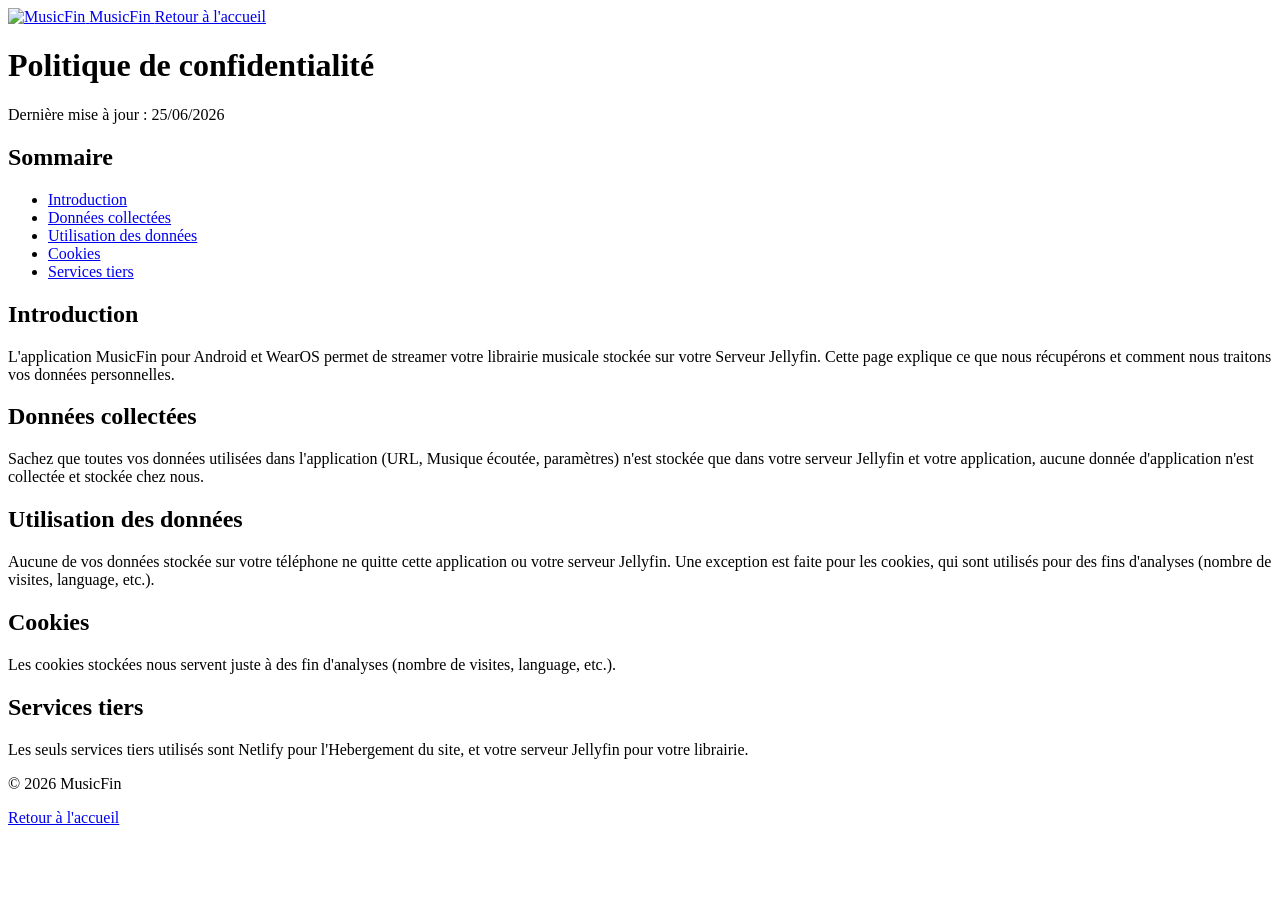
==== privacy.html @ 53d881a1 "Privacy push and clean" ====
<!DOCTYPE html>
<html lang="fr" class="scroll-smooth">
<head>
    <meta charset="UTF-8">
    <meta name="viewport" content="width=device-width, initial-scale=1.0">

    <title>Confidentialité - MusicFin</title>

    <link rel="icon" type="image/png" href="/logo.svg">

    <script src="https://cdn.tailwindcss.com"></script>

    <script>
        tailwind.config = {
            darkMode: 'class'
        }
    </script>
</head>

<body class="bg-white text-slate-900 dark:bg-slate-950 dark:text-white">

    <!-- HEADER -->
    <header class="sticky top-0 z-50 backdrop-blur bg-white/80 dark:bg-slate-950/80 border-b border-slate-200 dark:border-slate-800">

        <div class="max-w-7xl mx-auto px-6 py-4 flex items-center justify-between">

            <a href="index.html" class="flex items-center gap-3">

                <img
                    src="/icon.png"
                    alt="MusicFin"
                    class="w-10 h-10 object-contain">

                <span class="font-bold text-xl">
                    MusicFin
                </span>

            </a>

            <a
                href="index.html"
                class="text-sm font-medium hover:text-violet-500">
                Retour à l'accueil
            </a>

        </div>

    </header>

    <!-- CONTENT -->
    <main class="max-w-4xl mx-auto px-6 py-16">

        <div class="mb-12">

            <h1 class="text-5xl font-black mb-4">
                Politique de confidentialité
            </h1>

            <p class="text-slate-500">
                Dernière mise à jour : 25/06/2026
            </p>

        </div>

        <!-- SOMMAIRE -->
        <div class="bg-slate-100 dark:bg-slate-900 rounded-3xl p-6 mb-12">

            <h2 class="font-bold mb-4">
                Sommaire
            </h2>

            <ul class="space-y-2">
                <li><a href="#intro" class="hover:text-violet-500">Introduction</a></li>
                <li><a href="#collecte" class="hover:text-violet-500">Données collectées</a></li>
                <li><a href="#utilisation" class="hover:text-violet-500">Utilisation des données</a></li>
                <li><a href="#cookies" class="hover:text-violet-500">Cookies</a></li>
                <li><a href="#tiers" class="hover:text-violet-500">Services tiers</a></li>
            </ul>

        </div>

        <!-- SECTIONS -->

        <section id="intro" class="mb-12">
            <h2 class="text-2xl font-bold mb-4">Introduction</h2>
            <p>
                L'application MusicFin pour Android et WearOS permet de streamer votre librairie musicale stockée sur votre Serveur Jellyfin. Cette page explique ce que nous récupérons et comment nous traitons vos données personnelles.
            </p>
        </section>

        <section id="collecte" class="mb-12">
            <h2 class="text-2xl font-bold mb-4">Données collectées</h2>
            <p>
                Sachez que toutes vos données utilisées dans l'application (URL, Musique écoutée, paramètres) n'est stockée que dans votre serveur Jellyfin et votre application, aucune donnée d'application n'est collectée et stockée chez nous.
            </p>
        </section>

        <section id="utilisation" class="mb-12">
            <h2 class="text-2xl font-bold mb-4">Utilisation des données</h2>
            <p>
                Aucune de vos données stockée sur votre téléphone ne quitte cette application ou votre serveur Jellyfin.
                Une exception est faite pour les cookies, qui sont utilisés pour des fins d'analyses (nombre de visites, language, etc.).
            </p>
        </section>

        <section id="cookies" class="mb-12">
            <h2 class="text-2xl font-bold mb-4">Cookies</h2>
            <p>
                Les cookies stockées nous servent juste à des fin d'analyses (nombre de visites, language, etc.).
            </p>
        </section>

        <section id="tiers" class="mb-12">
            <h2 class="text-2xl font-bold mb-4">Services tiers</h2>
            <p>
                Les seuls services tiers utilisés sont Netlify pour l'Hebergement du site, et votre serveur Jellyfin pour votre librairie.
            </p>
        </section>

    </main>

    <!-- FOOTER -->
    <footer class="border-t border-slate-200 dark:border-slate-800">

        <div class="max-w-7xl mx-auto px-6 py-8 flex justify-between items-center flex-col md:flex-row gap-4">

            <p class="text-slate-500 text-sm">
                © 2026 MusicFin
            </p>

            <a
                href="index.html"
                class="text-sm hover:text-violet-500">
                Retour à l'accueil
            </a>

        </div>

    </footer>

</body>
</html>
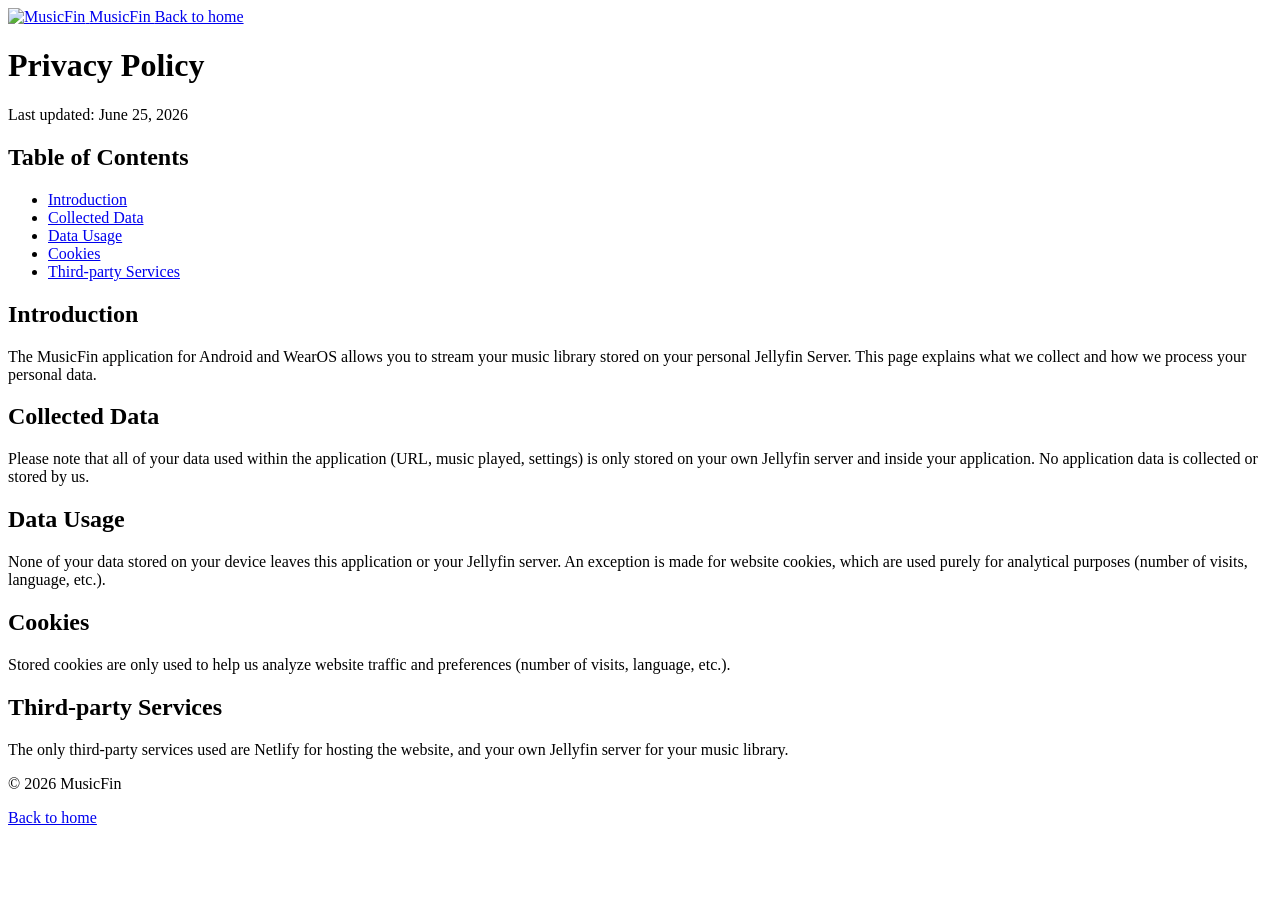
==== commit 67cee5c5: "translation for privacy.html" ====
--- a/privacy.html
+++ b/privacy.html
@@ -1,12 +1,12 @@
 <!DOCTYPE html>
-<html lang="fr" class="scroll-smooth">
+<html lang="en" class="scroll-smooth">
 <head>
     <meta charset="UTF-8">
     <meta name="viewport" content="width=device-width, initial-scale=1.0">
 
-    <title>Confidentialité - MusicFin</title>
+    <title>Privacy Policy - MusicFin</title>
 
-    <link rel="icon" type="image/png" href="/logo.svg">
+    <link rel="icon" type="image/png" href="/icon.png">
 
     <script src="https://cdn.tailwindcss.com"></script>
 
@@ -19,7 +19,6 @@
 
 <body class="bg-white text-slate-900 dark:bg-slate-950 dark:text-white">
 
-    <!-- HEADER -->
     <header class="sticky top-0 z-50 backdrop-blur bg-white/80 dark:bg-slate-950/80 border-b border-slate-200 dark:border-slate-800">
 
         <div class="max-w-7xl mx-auto px-6 py-4 flex items-center justify-between">
@@ -40,86 +39,81 @@
             <a
                 href="index.html"
                 class="text-sm font-medium hover:text-violet-500">
-                Retour à l'accueil
+                Back to home
             </a>
 
         </div>
 
     </header>
 
-    <!-- CONTENT -->
     <main class="max-w-4xl mx-auto px-6 py-16">
 
         <div class="mb-12">
 
             <h1 class="text-5xl font-black mb-4">
-                Politique de confidentialité
+                Privacy Policy
             </h1>
 
             <p class="text-slate-500">
-                Dernière mise à jour : 25/06/2026
+                Last updated: June 25, 2026
             </p>
 
         </div>
 
-        <!-- SOMMAIRE -->
         <div class="bg-slate-100 dark:bg-slate-900 rounded-3xl p-6 mb-12">
 
             <h2 class="font-bold mb-4">
-                Sommaire
+                Table of Contents
             </h2>
 
             <ul class="space-y-2">
                 <li><a href="#intro" class="hover:text-violet-500">Introduction</a></li>
-                <li><a href="#collecte" class="hover:text-violet-500">Données collectées</a></li>
-                <li><a href="#utilisation" class="hover:text-violet-500">Utilisation des données</a></li>
+                <li><a href="#collecte" class="hover:text-violet-500">Collected Data</a></li>
+                <li><a href="#utilisation" class="hover:text-violet-500">Data Usage</a></li>
                 <li><a href="#cookies" class="hover:text-violet-500">Cookies</a></li>
-                <li><a href="#tiers" class="hover:text-violet-500">Services tiers</a></li>
+                <li><a href="#tiers" class="hover:text-violet-500">Third-party Services</a></li>
             </ul>
 
         </div>
 
-        <!-- SECTIONS -->
-
         <section id="intro" class="mb-12">
             <h2 class="text-2xl font-bold mb-4">Introduction</h2>
             <p>
-                L'application MusicFin pour Android et WearOS permet de streamer votre librairie musicale stockée sur votre Serveur Jellyfin. Cette page explique ce que nous récupérons et comment nous traitons vos données personnelles.
+                The MusicFin application for Android and WearOS allows you to stream your music library stored on your personal Jellyfin Server. This page explains what we collect and how we process your personal data.
             </p>
         </section>
 
         <section id="collecte" class="mb-12">
-            <h2 class="text-2xl font-bold mb-4">Données collectées</h2>
+            <h2 class="text-2xl font-bold mb-4">Collected Data</h2>
             <p>
-                Sachez que toutes vos données utilisées dans l'application (URL, Musique écoutée, paramètres) n'est stockée que dans votre serveur Jellyfin et votre application, aucune donnée d'application n'est collectée et stockée chez nous.
+                Please note that all of your data used within the application (URL, music played, settings) is only stored on your own Jellyfin server and inside your application. No application data is collected or stored by us.
             </p>
         </section>
 
         <section id="utilisation" class="mb-12">
-            <h2 class="text-2xl font-bold mb-4">Utilisation des données</h2>
+            <h2 class="text-2xl font-bold mb-4">Data Usage</h2>
             <p>
-                Aucune de vos données stockée sur votre téléphone ne quitte cette application ou votre serveur Jellyfin.
-                Une exception est faite pour les cookies, qui sont utilisés pour des fins d'analyses (nombre de visites, language, etc.).
+                None of your data stored on your device leaves this application or your Jellyfin server.
+                An exception is made for website cookies, which are used purely for analytical purposes (number of visits, language, etc.).
             </p>
         </section>
 
         <section id="cookies" class="mb-12">
             <h2 class="text-2xl font-bold mb-4">Cookies</h2>
             <p>
-                Les cookies stockées nous servent juste à des fin d'analyses (nombre de visites, language, etc.).
+                Stored cookies are only used to help us analyze website traffic and preferences (number of visits, language, etc.).
             </p>
         </section>
 
         <section id="tiers" class="mb-12">
-            <h2 class="text-2xl font-bold mb-4">Services tiers</h2>
+            <h2 class="text-2xl font-bold mb-4">Third-party Services</h2>
             <p>
-                Les seuls services tiers utilisés sont Netlify pour l'Hebergement du site, et votre serveur Jellyfin pour votre librairie.
+                The only third-party services used are Netlify for hosting the website, and your own Jellyfin server for your music library.
             </p>
         </section>
 
     </main>
 
-    <!-- FOOTER -->
     <footer class="border-t border-slate-200 dark:border-slate-800">
 
         <div class="max-w-7xl mx-auto px-6 py-8 flex justify-between items-center flex-col md:flex-row gap-4">
@@ -131,7 +125,7 @@
             <a
                 href="index.html"
                 class="text-sm hover:text-violet-500">
-                Retour à l'accueil
+                Back to home
             </a>
 
         </div>
